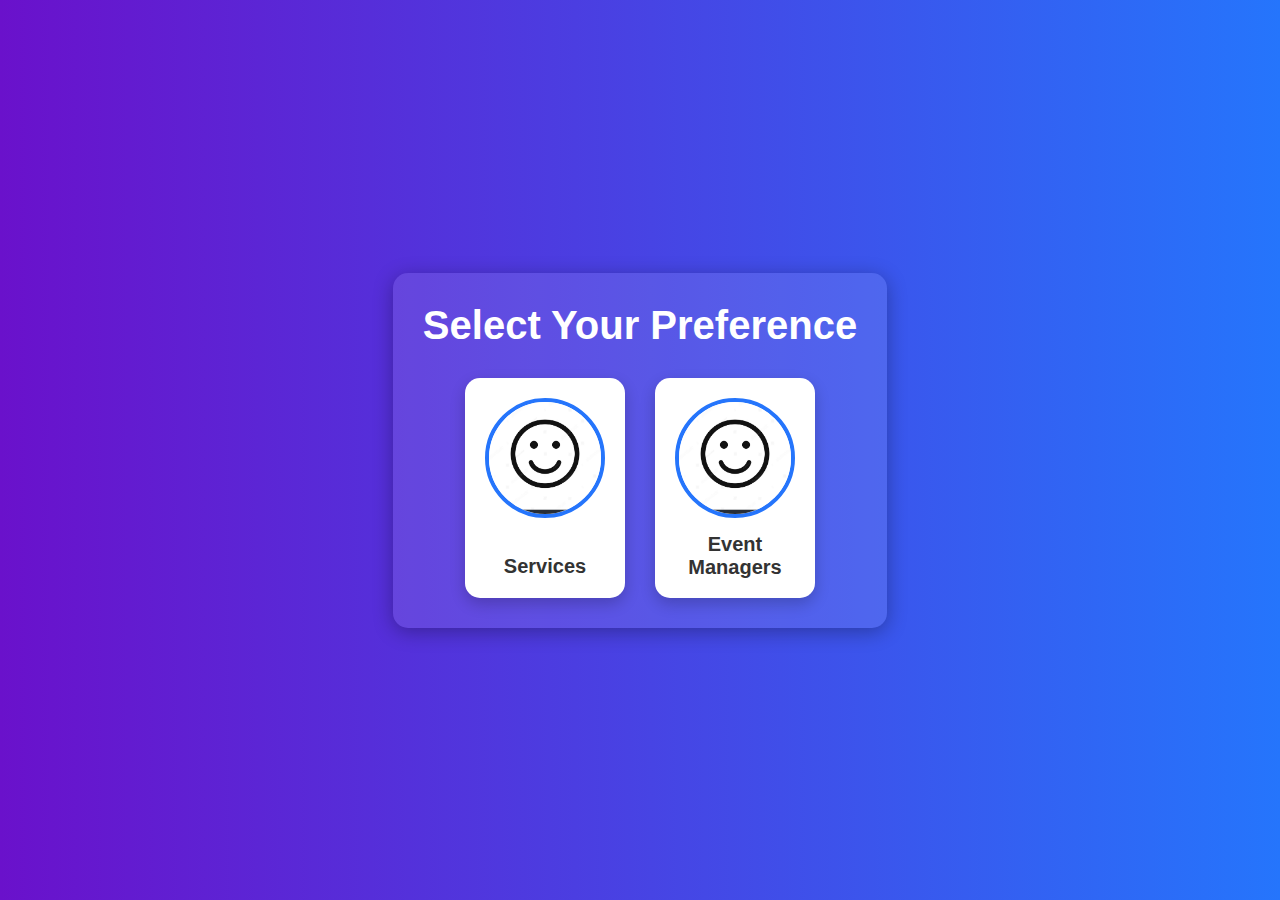
==== dashboard.html @ e6aefc0a "Add files via upload" ====
<!DOCTYPE html>
<html lang="en">
<head>
  <meta charset="UTF-8">
  <meta name="viewport" content="width=device-width, initial-scale=1.0">
  <title>EventConnect</title>
  <link rel="stylesheet" href="styles.css">
</head>
<body>
  <div class="container">
    <h1>Select Your Preference</h1>
    <div class="profiles">
      <div class="profile" id="user1">
        <img src="smile.jpg" alt="User 1">
        <p>Services</p>
      </div>
      <div class="profile" id="user2">
        <img src="smile.jpg" alt="User 2">
        <p>Event Managers</p>
      </div>
    </div>
  </div>

  <script src="script1.js"></script>
</body>
</html>
---- styles.css ----
* {
    margin: 0;
    padding: 0;
    box-sizing: border-box;
  }
  
  body {
    font-family: 'Arial', sans-serif;
    background: linear-gradient(to right, #6a11cb, #2575fc);
    display: flex;
    justify-content: center;
    align-items: center;
    min-height: 100vh;
    color: #fff;
  }
  
  .container {
    text-align: center;
    padding: 30px;
    background: rgba(255, 255, 255, 0.1); /* Slightly translucent background */
    border-radius: 15px;
    box-shadow: 0 4px 20px rgba(0, 0, 0, 0.3);
  }
  
  h1 {
    font-size: 2.5rem;
    margin-bottom: 30px;
    color: #fff;
  }
  
  .profiles {
    display: flex;
    justify-content: center;
    gap: 30px;
    flex-wrap: wrap; /* Allows wrapping on smaller screens */
  }
  
  .profile {
    background: white;
    border-radius: 15px;
    box-shadow: 0 6px 15px rgba(0, 0, 0, 0.2);
    padding: 20px;
    width: 160px;
    height: 220px;
    display: flex;
    flex-direction: column;
    align-items: center;
    justify-content: space-between;
    transition: transform 0.3s ease, box-shadow 0.3s ease;
  }
  
  .profile:hover {
    transform: translateY(-10px);
    box-shadow: 0 10px 30px rgba(0, 0, 0, 0.3);
  }
  
  .profile img {
    width: 120px;
    height: 120px;
    border-radius: 50%;
    object-fit: cover;
    border: 4px solid #2575fc; /* Blue border */
  }
  
  .profile p {
    font-size: 20px;
    color: #333;
    margin-top: 15px;
    font-weight: bold;
  }
  
  .profile:hover p {
    color: #2575fc;
    cursor: pointer;
  }
  
  @media (max-width: 600px) {
    .profiles {
      flex-direction: column;
      gap: 20px;
    }
  }
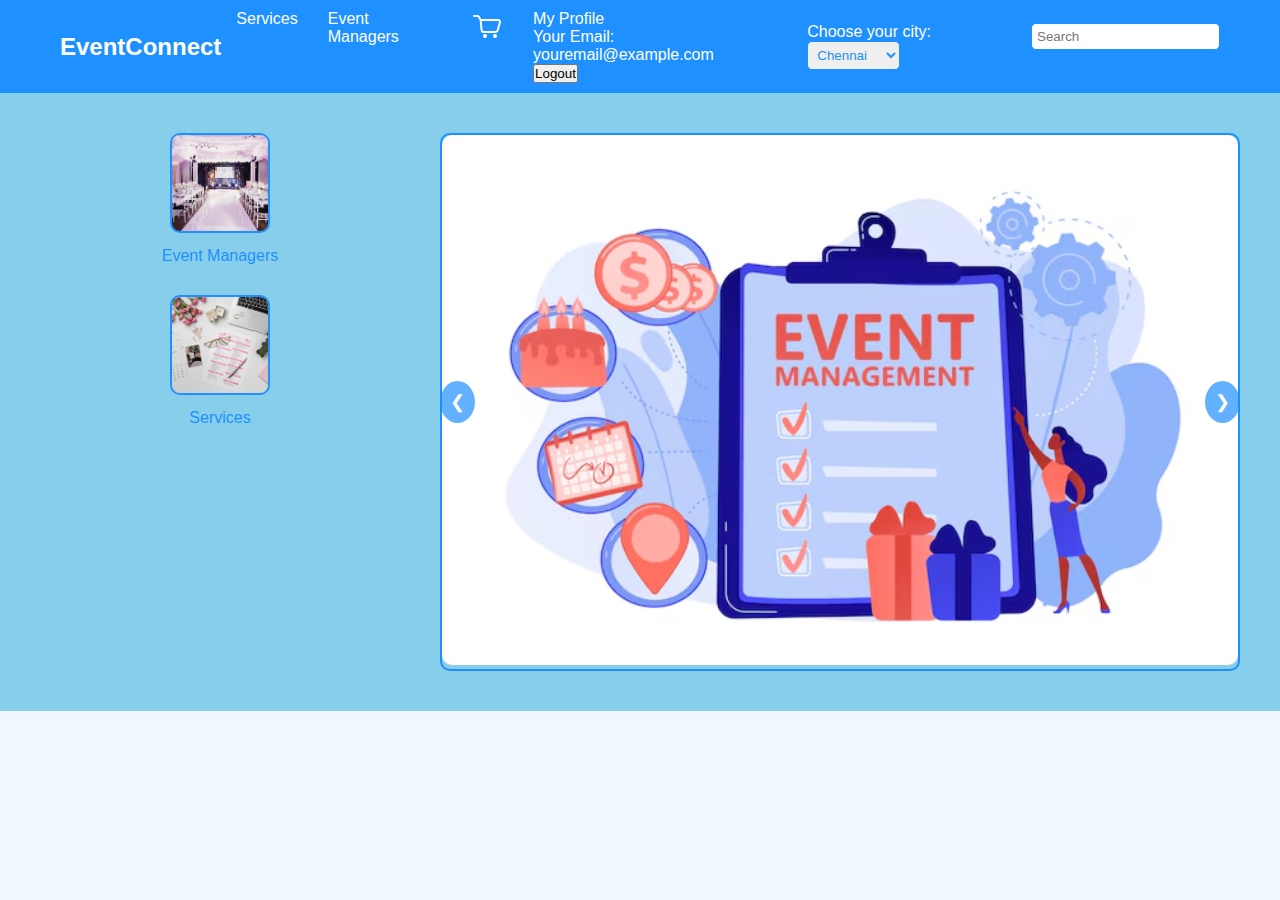
==== commit b219cbf6: "Add files via upload" ====
--- a/dashboard.html
+++ b/dashboard.html
@@ -1,26 +1,113 @@
 <!DOCTYPE html>
 <html lang="en">
 <head>
-  <meta charset="UTF-8">
-  <meta name="viewport" content="width=device-width, initial-scale=1.0">
-  <title>EventConnect</title>
-  <link rel="stylesheet" href="styles.css">
+    <meta charset="UTF-8">
+    <meta name="viewport" content="width=device-width, initial-scale=1.0">
+    <title>EventConnect</title>
+    <link rel="stylesheet" href="styles.css">
 </head>
 <body>
-  <div class="container">
-    <h1>Select Your Preference</h1>
-    <div class="profiles">
-      <div class="profile" id="user1">
-        <img src="smile.jpg" alt="User 1">
-        <p>Services</p>
-      </div>
-      <div class="profile" id="user2">
-        <img src="smile.jpg" alt="User 2">
-        <p>Event Managers</p>
-      </div>
-    </div>
-  </div>
+    <header>
+        <div class="container">
+            <div class="logo">
+                <h1>EventConnect</h1>
+            </div>
+            <nav>
+                <ul>
+                    <li><a href="service.html">Services</a></li>
+                    <li><a href="profile.html">Event Managers</a></li>
+                    <li>
+                        <a href="cart.html" aria-label="View cart">
+                            <svg xmlns="http://www.w3.org/2000/svg" viewBox="0 0 32 32" width="32" height="32">
+                                <defs><style>.cls-1{fill:#fff;}</style></defs>
+                                <g id="cart">
+                                    <path class="cls-1" d="M29.46,10.14A2.94,2.94,0,0,0,27.1,9H10.22L8.76,6.35A2.67,2.67,0,0,0,6.41,5H3A1,1,0,0,0,3,7H6.41a.68.68,0,0,1,.6.31l1.65,3,.86,9.32a3.84,3.84,0,0,0,4,3.38H23.89a3.92,3.92,0,0,0,3.85-2.78l2.17-7.82A2.58,2.58,0,0,0,29.46,10.14ZM28,11.86l-2.17,7.83A1.93,1.93,0,0,1,23.89,21H13.48a1.89,1.89,0,0,1-2-1.56L10.73,11H27.1a1,1,0,0,1,.77.35A.59.59,0,0,1,28,11.86Z"/>
+                                    <circle class="cls-1" cx="14" cy="26" r="2"/>
+                                    <circle class="cls-1" cx="24" cy="26" r="2"/>
+                                </g>
+                            </svg>
+                        </a>
+                    </li>
+                    <li class="profile-menu">
+                        <a href="#" id="profile-link">My Profile</a>
+                        <div class="profile-dropdown" id="profile-dropdown">
+                            <p>Your Email: <span>youremail@example.com</span></p>
+                            <button id="logout-btn">Logout</button>
+                        </div>
+                    </li>
+                </ul>
+            </nav>
+            <div class="location-search">
+                <div class="location">
+                    <label for="city">Choose your city:</label>
+                    <select id="city" name="city">
+                        <option value="chennai">Chennai</option>
+                        <option value="bangalore">Bangalore</option>
+                        <option value="mumbai">Mumbai</option>
+                        <option value="delhi">Delhi</option>
+                        <option value="kolkata">Kolkata</option>
+                        <option value="Others">Others</option>
+                    </select>
+                </div>
+                <div class="search">
+                    <input type="text" placeholder="Search">
+                </div>
+            </div>
+        </div>
+    </header>
 
-  <script src="script1.js"></script>
+    <main>
+        <!-- Main content remains the same -->
+        <section class="hero">
+            <div class="content">
+                <div class="service-categories">
+                    <div class="category" onclick="selectSlide(0)">
+                        <img src="prepared-wedding-hall_8353-9873.avif" alt="Event Managers">
+                        <p>Event Managers</p>
+                    </div>
+                    <div class="category" onclick="selectSlide(1)">
+                        <img src="top-view-wedding-planning-resources-arrangement_23-2150279503.avif" alt="Services">
+                        <p>Services</p>
+                    </div>
+                </div>
+
+                <div class="carousel">
+                    <div class="carousel-container">
+                        <div class="carousel-track">
+                            <div class="carousel-slide">
+                                <img src="manage.avif" alt="Event Planning">
+                            </div>
+                            <div class="carousel-slide">
+                                <img src="prepared-wedding-hall_8353-9873.avif" alt="Wedding Hall Preparation">
+                            </div>
+                            <div class="carousel-slide">
+                                <img src="top-view-wedding-planning-resources-arrangement_23-2150279503.avif" alt="Wedding Planning">
+                            </div>
+                            <div class="carousel-slide">
+                                <img src="Screenshot 2024-09-25 123330.png" alt="Event Decoration">
+                            </div>
+                        </div>
+                    </div>
+                    <button class="prev" onclick="moveSlide(-1)">&#10094;</button>
+                    <button class="next" onclick="moveSlide(1)">&#10095;</button>
+                </div>
+            </div>
+        </section>
+    </main>
+
+    <script type="module" src="script1.js"></script>
+    <script>
+        // Toggle the visibility of the profile dropdown
+        document.getElementById('profile-link').addEventListener('click', function (event) {
+            event.preventDefault();
+            const dropdown = document.getElementById('profile-dropdown');
+            dropdown.classList.toggle('visible');
+        });
+
+        // Logout functionality (you can replace this with your real logout logic)
+        document.getElementById('logout-btn').addEventListener('click', function () {
+            alert('You have logged out!');
+        });
+    </script>
 </body>
 </html>
--- a/styles.css
+++ b/styles.css
@@ -1,83 +1,184 @@
+/* General Reset */
 * {
     margin: 0;
     padding: 0;
     box-sizing: border-box;
-  }
-  
-  body {
+}
+
+body {
     font-family: 'Arial', sans-serif;
-    background: linear-gradient(to right, #6a11cb, #2575fc);
+    background-color: #f0f8ff; /* Light blue background */
+    color: #333; /* Dark text color for contrast */
+}
+
+/* Header Styling with Blue Theme */
+header {
+    background-color: #1e90ff; /* Dodger blue background */
+    color: white;
+    padding: 10px 0;
+}
+
+.container {
+    max-width: 1200px;
+    margin: 0 auto;
+    display: flex;
+    justify-content: space-between;
+    align-items: center;
+    padding: 0 20px;
+}
+
+.logo h1 {
+    font-size: 24px;
+    color: #fff; /* White text color */
+}
+
+nav ul {
+    display: flex;
+    list-style: none;
+}
+
+nav ul li {
+    margin: 0 15px;
+}
+
+nav ul li a {
+    color: white;
+    text-decoration: none;
+    font-size: 16px;
+}
+
+nav ul li a:hover {
+    color: #add8e6; /* Light blue hover effect */
+}
+
+.location-search {
+    display: flex;
+    gap: 10px;
+}
+
+.location select, .search input {
+    padding: 5px;
+    border-radius: 5px;
+    border: 1px solid #1e90ff; /* Blue border for inputs */
+    color: #1e90ff;
+}
+
+/* Hero Section */
+.hero {
     display: flex;
     justify-content: center;
-    align-items: center;
-    min-height: 100vh;
-    color: #fff;
-  }
-  
-  .container {
-    text-align: center;
-    padding: 30px;
-    background: rgba(255, 255, 255, 0.1); /* Slightly translucent background */
-    border-radius: 15px;
-    box-shadow: 0 4px 20px rgba(0, 0, 0, 0.3);
-  }
-  
-  h1 {
-    font-size: 2.5rem;
-    margin-bottom: 30px;
-    color: #fff;
-  }
-  
-  .profiles {
+    padding: 40px 20px;
+    background-color: #87ceeb; /* Sky blue background */
+}
+
+.content {
     display: flex;
-    justify-content: center;
-    gap: 30px;
-    flex-wrap: wrap; /* Allows wrapping on smaller screens */
-  }
-  
-  .profile {
-    background: white;
-    border-radius: 15px;
-    box-shadow: 0 6px 15px rgba(0, 0, 0, 0.2);
-    padding: 20px;
-    width: 160px;
-    height: 220px;
+    width: 100%;
+    max-width: 1200px;
+    gap: 40px;
+}
+
+/* Service Categories on the Left */
+.service-categories {
     display: flex;
     flex-direction: column;
+    justify-content: flex-start;
+    gap: 30px;
+    width: 30%;
+}
+
+.category {
+    cursor: pointer;
+    text-align: center;
+}
+
+.category img {
+    width: 100px;
+    height: 100px;
+    object-fit: cover;
+    border-radius: 10px;
+    border: 2px solid #1e90ff; /* Blue border around images */
+}
+
+.category p {
+    margin-top: 10px;
+    font-size: 16px;
+    color: #1e90ff; /* Blue text for category names */
+}
+
+/* Carousel */
+.carousel {
+    position: relative;
+    width: 70%;
+    max-width: 800px;
+}
+
+.carousel-container {
+    display: flex;
     align-items: center;
-    justify-content: space-between;
-    transition: transform 0.3s ease, box-shadow 0.3s ease;
-  }
-  
-  .profile:hover {
-    transform: translateY(-10px);
-    box-shadow: 0 10px 30px rgba(0, 0, 0, 0.3);
-  }
-  
-  .profile img {
-    width: 120px;
-    height: 120px;
+    overflow: hidden;
+    border-radius: 10px;
+    border: 2px solid #1e90ff; /* Blue border around the carousel */
+}
+
+.carousel-track {
+    display: flex;
+    transition: transform 0.5s ease-in-out;
+}
+
+.carousel-slide {
+    min-width: 100%;
+}
+
+.carousel-slide img {
+    width: 100%;
+    border-radius: 10px;
+}
+
+/* Carousel Navigation Buttons */
+button.prev, button.next {
+    position: absolute;
+    top: 50%;
+    transform: translateY(-50%);
+    background-color: rgba(30, 144, 255, 0.7); /* Semi-transparent blue */
+    color: white;
+    border: none;
+    padding: 10px;
+    cursor: pointer;
+    font-size: 18px;
     border-radius: 50%;
-    object-fit: cover;
-    border: 4px solid #2575fc; /* Blue border */
-  }
-  
-  .profile p {
-    font-size: 20px;
-    color: #333;
-    margin-top: 15px;
-    font-weight: bold;
-  }
-  
-  .profile:hover p {
-    color: #2575fc;
-    cursor: pointer;
-  }
-  
-  @media (max-width: 600px) {
-    .profiles {
-      flex-direction: column;
-      gap: 20px;
+}
+
+button.prev:hover, button.next:hover {
+    background-color: #1e90ff; /* Full blue on hover */
+}
+
+button.prev {
+    left: 0;
+}
+
+button.next {
+    right: 0;
+}
+
+/* Responsive Styling */
+@media (max-width: 768px) {
+    .content {
+        flex-direction: column;
+        gap: 20px;
     }
-  }
-  +
+    .service-categories {
+        width: 100%;
+        flex-direction: row;
+        justify-content: space-around;
+    }
+
+    .carousel {
+        width: 100%;
+    }
+
+    .carousel-slide img {
+        height: auto;
+    }
+}
